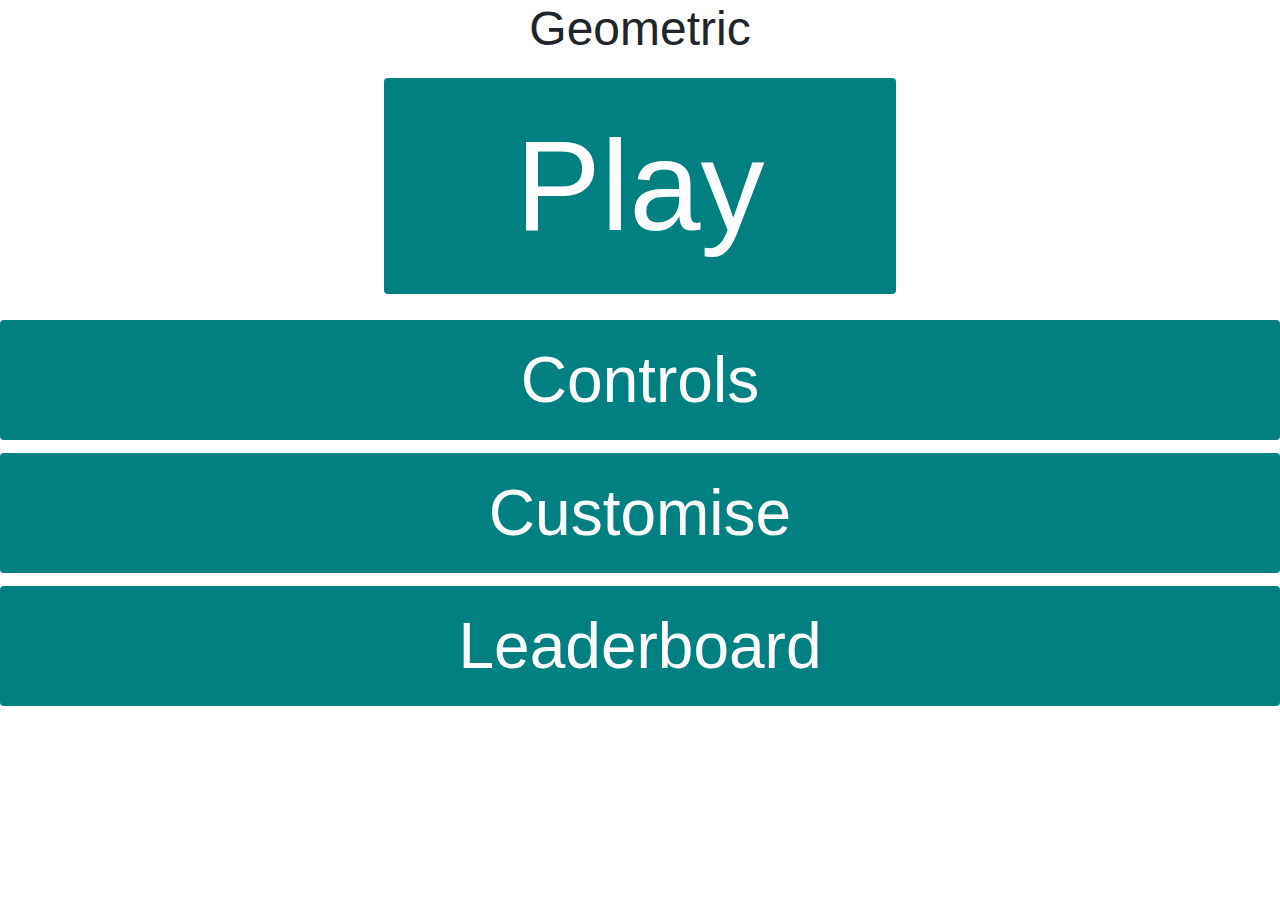
==== index.html @ 7d8d410e "Add pause button to game hub" ====
<!DOCTYPE html>
<html lang="en">
    <head>
        <meta charset="UTF-8">
        <meta name="viewport" content="width=device-width, initial-scale=1.0">
        <!--Bootstrap CSS-->
        <link rel="stylesheet" href="https://stackpath.bootstrapcdn.com/bootstrap/4.4.1/css/bootstrap.min.css" integrity="sha384-Vkoo8x4CGsO3+Hhxv8T/Q5PaXtkKtu6ug5TOeNV6gBiFeWPGFN9MuhOf23Q9Ifjh" crossorigin="anonymous">
        <!--Font Awesome Icons-->
        <link rel="stylesheet" href="https://use.fontawesome.com/releases/v5.13.1/css/all.css" integrity="sha384-xxzQGERXS00kBmZW/6qxqJPyxW3UR0BPsL4c8ILaIWXva5kFi7TxkIIaMiKtqV1Q" crossorigin="anonymous">
        <!--Local CSS-->
        <link rel="stylesheet" href="assets/css/style.css">
        <!--JQuery-->
        <script src="https://code.jquery.com/jquery-3.5.1.js" integrity="sha256-QWo7LDvxbWT2tbbQ97B53yJnYU3WhH/C8ycbRAkjPDc=" crossorigin="anonymous"></script>
        <title>Geometric</title>
    </head>
    <body>
        <!--Main Menu-->
        <section id="mainMenu" class="menu display-toggle">
            <h1>Geometric</h1>
            <button id="playButton" class="btn btn--play">Play</button>
            <button id="controlsButton" class="btn btn--menu" value="controls">Controls</button>
            <button id="customiseButton" class="btn btn--menu" value="customise">Customise</button>
            <button id="leaderboardButton" class="btn btn--menu" value="leaderboard">Leaderboard</button>
        </section>

        <!--Controls-->
        <section id="controls" class="control menu">
            <h2>Controls</h2>
                <div class="controls_item">
                    <div id="controlsInstructions"><h3>Click a control to set new key.</h3></div>
                    <button id="jumpButton" class="btn btn--control">Spacebar</button>
                    <p>OR</p>
                    <button class="btn btn--control">Right Side Click</button>
                    <p>=</p>
                    <div class="action">JUMP</div>
                </div>
                <div class="controls_item">
                    <button id="shootButton" class="btn btn--control">S</button>
                    <p>OR</p>
                    <button class="btn btn--control">Left Side Click</button>
                    <p>=</p>
                    <div class="action">SHOOT</div>
                </div>
            <button class="btn btn--menu" value="mainMenu">Main Menu</button>
        </section>

        <!--Customisation-->
        <section id="customise" class="menu">
            <h2>Customisation</h2>

            <!--Colour-->
            <div class="row">
                <div class="custom-title col-12">
                    <h3>Colour</h3>
                </div>
                <div class="col-3">
                    <button class="custom tri-color color-active" value="limegreen">
                        <div class="tri tri--limegreen custom_item"></div>
                    </button>
                </div>
                <div class="col-3">
                    <button class="custom tri-color" value="yellow">
                        <div class="tri tri--yellow custom_item"></div>
                    </button>
                </div>
                <div class="col-3">
                    <div class="lock"></div>
                    <button class="custom tri-color" value="green">
                        <div class="tri tri--green custom_item"></div>
                    </button>
                </div>
                <div class="col-3">
                    <div class="lock"></div>
                    <button class="custom tri-color" value="gold">
                        <div class="tri tri--gold custom_item"></div>
                    </button>
                </div>
            </div>

            <!--Laser-->
            <div class="row">
                <div class="custom-title col-12">
                    <h3>Laser</h3>
                </div>
                <div class="col-3">
                    <button class="custom laser-color laser-active" value="skyblue">
                        <hr class="laser laser--skyblue">
                    </button>
                </div>
                <div class="col-3">
                    <button class="custom laser-color" value="green">
                        <hr class="laser laser--green">
                    </button>
                </div>
                <div class="col-3">
                    <div class="lock"></div>
                    <button class="custom laser-color" value="blue">
                        <hr class="laser laser--blue">
                    </button>
                </div>
                <div class="col-3">
                    <div class="lock"></div>
                    <button class="custom laser-color" value="purple">
                        <hr class="laser laser--purple">
                    </button>
                </div>
            </div>
            <button class="btn btn--menu" value="mainMenu">Main Menu</button>
        </section>

        <!--Leaderboard-->
        <section id="leaderboard" class="menu">
            <h2>Leaderboard</h2>
            <div class="leaderboard">
                <div class="leaderboard_item row">
                    <div id="firstPlaceName" class="leaderboard_name col-6">
                        <p>NAME</p>
                    </div>
                    <div id="firstPlaceScore" class="leaderboard_score col-6">
                         <p>000</p>
                    </div>
                </div>
                <div class="leaderboard_item row">
                    <div id="secondPlaceName" class="leaderboard_name col-6">
                        <p>NAME</p>
                    </div>
                    <div id="secondPlaceScore" class="leaderboard_score col-6">
                         <p>000</p>
                    </div>
                </div>
                <div class="leaderboard_item row">
                    <div id="thirdPlaceName" class="leaderboard_name col-6">
                        <p>NAME</p>
                    </div>
                    <div id="thirdPlaceScore" class="leaderboard_score col-6">
                         <p>000</p>
                    </div>
                </div>
                <div class="leaderboard_item row">
                    <div id="fourPlaceName" class="leaderboard_name col-6">
                        <p>NAME</p>
                    </div>
                    <div id="fourPlaceScore" class="leaderboard_score col-6">
                         <p>000</p>
                    </div>
                </div>
            </div>
            <button class="btn btn--menu" value="mainMenu">Main Menu</button>
        </section>

        <!--Pause Menu-->
        <section id="pauseMenu" class="menu">
            <h2>Pause</h2>
            <button id="resumeBtn" class="btn btn--resume">Resume</button>
        </section>

        <!--Game Over-->
        <section id="gameOver" class="menu">
            <h2>Game Over</h2>
            <p>Your Score = <span id="yourScore"></span></p>
            <button class="btn btn--menu">Share to Facebook</button>
            <button class="btn btn--menu">Add Score to Leaderboard</button>
            <button class="btn btn--menu" value="mainMenu">Main Menu</button>
            <button class="btn btn--menu" value="playAgain">Play Again</button>
        </section>

        <!--Add to Leaderboard-->
        <section id="addToLeaderboard" class="menu">
           <h2>Leaderboard</h2>
        </section>

        <!--Background Images-->
        <img id="bgTitle1" src="assets/images/game-bg-one.jpg">
        <img id="bgTitle2" src="assets/images/game-bg-two.jpg">
        <img id="bgTitle3" src="assets/images/game-bg-three.jpg">

        <!--Audio-->
        <audio id="laserSound" src="assets/sfx/laser.mp3"></audio>
        <audio id="laserBounce" src="assets/sfx/laser-bounce.mp3"></audio>
        <audio id="laserAbsorb" src="assets/sfx/laser-absorb.mp3"></audio>
        <audio id="circleExplosion" src="assets/sfx/circle-explosion.mp3"></audio>
        <audio id="jumpSound" src="assets/sfx/jump.mp3"></audio>
        <audio id="heroCrash" src="assets/sfx/hero-crash.mp3"></audio>
        
        <!--Bootstrap JS-->
        <script src="https://code.jquery.com/jquery-3.4.1.slim.min.js" integrity="sha384-J6qa4849blE2+poT4WnyKhv5vZF5SrPo0iEjwBvKU7imGFAV0wwj1yYfoRSJoZ+n" crossorigin="anonymous"></script>
        <script src="https://cdn.jsdelivr.net/npm/popper.js@1.16.0/dist/umd/popper.min.js" integrity="sha384-Q6E9RHvbIyZFJoft+2mJbHaEWldlvI9IOYy5n3zV9zzTtmI3UksdQRVvoxMfooAo" crossorigin="anonymous"></script>
        <script src="https://stackpath.bootstrapcdn.com/bootstrap/4.4.1/js/bootstrap.min.js" integrity="sha384-wfSDF2E50Y2D1uUdj0O3uMBJnjuUD4Ih7YwaYd1iqfktj0Uod8GCExl3Og8ifwB6" crossorigin="anonymous"></script>

        <!--Scripts-->
        <script src="assets/scripts/key-mapping.js"></script>
        <script src="assets/scripts/togglers.js"></script>
        <script src="assets/scripts/game-initializer.js"></script>
        <script src="assets/scripts/game.js"></script>
        <script src="assets/scripts/background.js"></script>
        <script src="assets/scripts/triangle-collision.js"></script>
        <script src="assets/scripts/touch-controls.js"></script>
        <script src="assets/scripts/pause.js"></script>
        <script src="assets/scripts/hub.js"></script>
    </body>
</html>
---- assets/css/style.css ----
body {
    margin: 0;
}

.menu {
    width: 100%;
    height: 100%;
    display: none;
    text-align: center;
}

canvas {
    background-color: rgb(56, 56, 56);
}

img {
    display: none;
}

.left-side, .right-side {
    position: absolute;
    height: 100%;
    width: 50%;
}

.left-side {
    left: 0;
}

.right-side {
    right: 0;
}

.display-toggle {
    display: block !important;
}

/*------------------------------------------------Header Text*/
h1, h2, p {
    font-size: 3rem;
}

/*------------------------------------------------Buttons*/
.btn {
    font-size: 4rem;
    background-color: #008080;
    color: white;
    padding: 11px;
    text-align: center;
}

.btn--menu {
    display: block;
    width: 100%;
    margin: 1% auto;
}

.btn--play {
    font-size: 8rem;
    width: 40%;
    margin: 1vw auto;
}

.btn--control,
.action {
    width: 20%;
    display: inline-block;
    margin: 0 2%;
}

/*------------------------------------------------Controls*/
.control p {
    display: inline;
}

.controls_item {
    margin: 2vh 0;
}

.action {
    font-size: 1.5rem; 
}

.row {
    width: 60%;
    margin: 5vh auto;
}

/*------------------------------------------------Customisation*/
.custom-title {
    margin-bottom: 2vh;
}

.custom {
    width: 20vh;
    height: 20vh;
}

.custom_item {
    position: relative;
    top: 20%;
    left: 50%;
    -webkit-transform: translate(-50%, -20%);
    transform: translate(-50%, -20%);
}

/*--Triangle--*/
.tri {
    width: 0; 
    height: 0; 
    border-left: 5vh solid transparent;
    border-right: 5vh solid transparent;
    border-bottom: 8.660254vh solid;
}

.tri--limegreen {
    border-bottom-color: limegreen;
}

.tri--yellow {
    border-bottom-color: yellow;
}

.tri--green {
    border-bottom-color: green;
}

.tri--gold {
    border-bottom-color: gold;
}

/*--Lazer--*/
.color-active, 
.laser-active {
    background-color: rgb(159, 255, 159);
}

.laser {
    width: 50%;
    border: 2px solid;
}

.laser--skyblue {
    border-color: skyblue;
}

.laser--green {
    border-color: green;
}

.laser--blue {
    border-color: blue;
}

.laser--purple {
    border-color: purple;
}

/*------------------------------------------------Leaderboard*/
.leaderboard {
    background-color: rgba(0,0,0,0.5);
    width: 50%;
    margin: 0 auto;
}

.leaderboard_score, 
.leaderboard_name {
    color: white; 
}

/*------------------------------------------------Touch Control Zones*/
.touch {
    position: absolute;
    width: 50%; 
    height: 100%;
    top: 0;
    background: none;
    border: none;
}

.touch--left {
    left: 0;
}

.touch--right {
    right: 0;
}

.touch:focus {
    outline: none;
}

/*------------------------------------------------404 Error Page*/
.error-pic_item {
    height: 100%;
}

.error-pic_tri {
    margin: 0 auto;
}

.error-info {
     text-align: center;
}

/*------------------------------------------------Pause Menu*/
#pauseMenu {
    position: absolute;
    height: 100%;
    background-color: rgba(0,0,0,0.5);
    top: 0;
}

.btn--resume {
    width: 60%;
}

/*------------------------------------------------Hub*/
#pause {
    color: white;
    position: absolute;
    top: 0;
    left: 5px;
    width: 50%;
    z-index: 2;
    font-size: 2rem;
}

#pause p{
    display: inline-block;
}

.btn--hub {
    font-size: 2rem;
    display: inline-block;
    margin-left: 10px; 
}
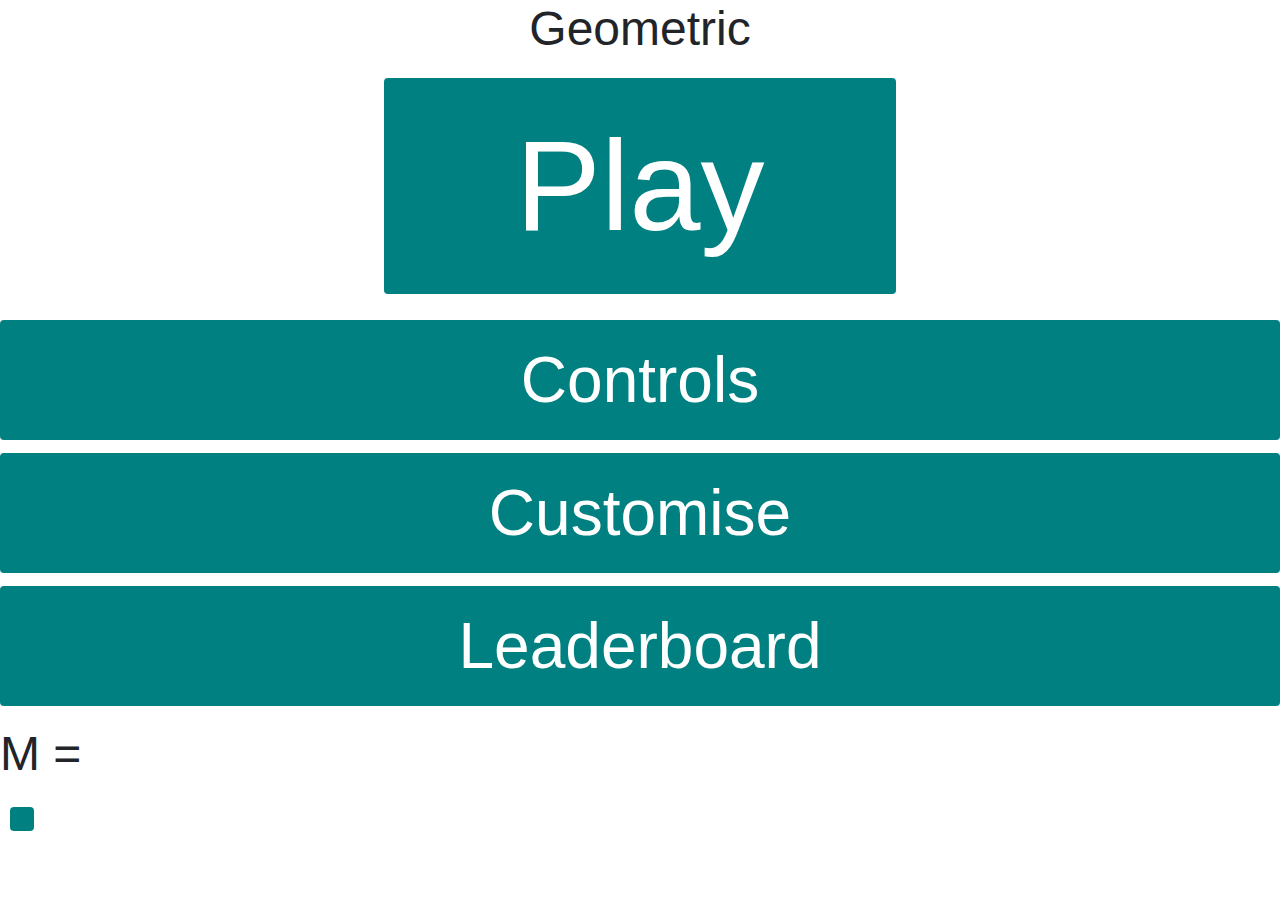
==== commit d7a5ce37: "Add mute button to the hub" ====
--- a/index.html
+++ b/index.html
@@ -11,9 +11,25 @@
         <link rel="stylesheet" href="assets/css/style.css">
         <!--JQuery-->
         <script src="https://code.jquery.com/jquery-3.5.1.js" integrity="sha256-QWo7LDvxbWT2tbbQ97B53yJnYU3WhH/C8ycbRAkjPDc=" crossorigin="anonymous"></script>
+        <!--Local Scripts-->
+        <script defer src="assets/scripts/key-mapping.js"></script>
+        <script defer src="assets/scripts/game-initializer.js"></script>
+        <script defer src="assets/scripts/game.js"></script>
+        <script defer src="assets/scripts/background.js"></script>
+        <script defer src="assets/scripts/triangle-collision.js"></script>
+        <script defer src="assets/scripts/touch-controls.js"></script>
+        <script defer src="assets/scripts/pause.js"></script>
+        <script defer src="assets/scripts/hub.js"></script>
+        <script defer src="assets/scripts/sound-effects.js"></script>
+        <script defer src="assets/scripts/togglers.js"></script>
+        <!--Title-->
         <title>Geometric</title>
     </head>
     <body>
+        <!--Background Images-->
+        <img id="bgTitle1" src="assets/images/game-bg-one.jpg">
+        <img id="bgTitle2" src="assets/images/game-bg-two.jpg">
+        <img id="bgTitle3" src="assets/images/game-bg-three.jpg">
         <!--Main Menu-->
         <section id="mainMenu" class="menu display-toggle">
             <h1>Geometric</h1>
@@ -169,10 +185,13 @@
            <h2>Leaderboard</h2>
         </section>
 
-        <!--Background Images-->
-        <img id="bgTitle1" src="assets/images/game-bg-one.jpg">
-        <img id="bgTitle2" src="assets/images/game-bg-two.jpg">
-        <img id="bgTitle3" src="assets/images/game-bg-three.jpg">
+        <!--Hub-->
+        <section id="headsUp" class="hub" >
+            <div id="mute" class="hub_item hub_item--right">
+                <p>M =</p>
+                <button id="muteBtn" class="btn btn--hub"><i id="muteIcon" class="fas fa-volume-up"></i></button>
+            </div>
+        </section>
 
         <!--Audio-->
         <audio id="laserSound" src="assets/sfx/laser.mp3"></audio>
@@ -181,21 +200,5 @@
         <audio id="circleExplosion" src="assets/sfx/circle-explosion.mp3"></audio>
         <audio id="jumpSound" src="assets/sfx/jump.mp3"></audio>
         <audio id="heroCrash" src="assets/sfx/hero-crash.mp3"></audio>
-        
-        <!--Bootstrap JS-->
-        <script src="https://code.jquery.com/jquery-3.4.1.slim.min.js" integrity="sha384-J6qa4849blE2+poT4WnyKhv5vZF5SrPo0iEjwBvKU7imGFAV0wwj1yYfoRSJoZ+n" crossorigin="anonymous"></script>
-        <script src="https://cdn.jsdelivr.net/npm/popper.js@1.16.0/dist/umd/popper.min.js" integrity="sha384-Q6E9RHvbIyZFJoft+2mJbHaEWldlvI9IOYy5n3zV9zzTtmI3UksdQRVvoxMfooAo" crossorigin="anonymous"></script>
-        <script src="https://stackpath.bootstrapcdn.com/bootstrap/4.4.1/js/bootstrap.min.js" integrity="sha384-wfSDF2E50Y2D1uUdj0O3uMBJnjuUD4Ih7YwaYd1iqfktj0Uod8GCExl3Og8ifwB6" crossorigin="anonymous"></script>
-
-        <!--Scripts-->
-        <script src="assets/scripts/key-mapping.js"></script>
-        <script src="assets/scripts/togglers.js"></script>
-        <script src="assets/scripts/game-initializer.js"></script>
-        <script src="assets/scripts/game.js"></script>
-        <script src="assets/scripts/background.js"></script>
-        <script src="assets/scripts/triangle-collision.js"></script>
-        <script src="assets/scripts/touch-controls.js"></script>
-        <script src="assets/scripts/pause.js"></script>
-        <script src="assets/scripts/hub.js"></script>
     </body>
 </html> 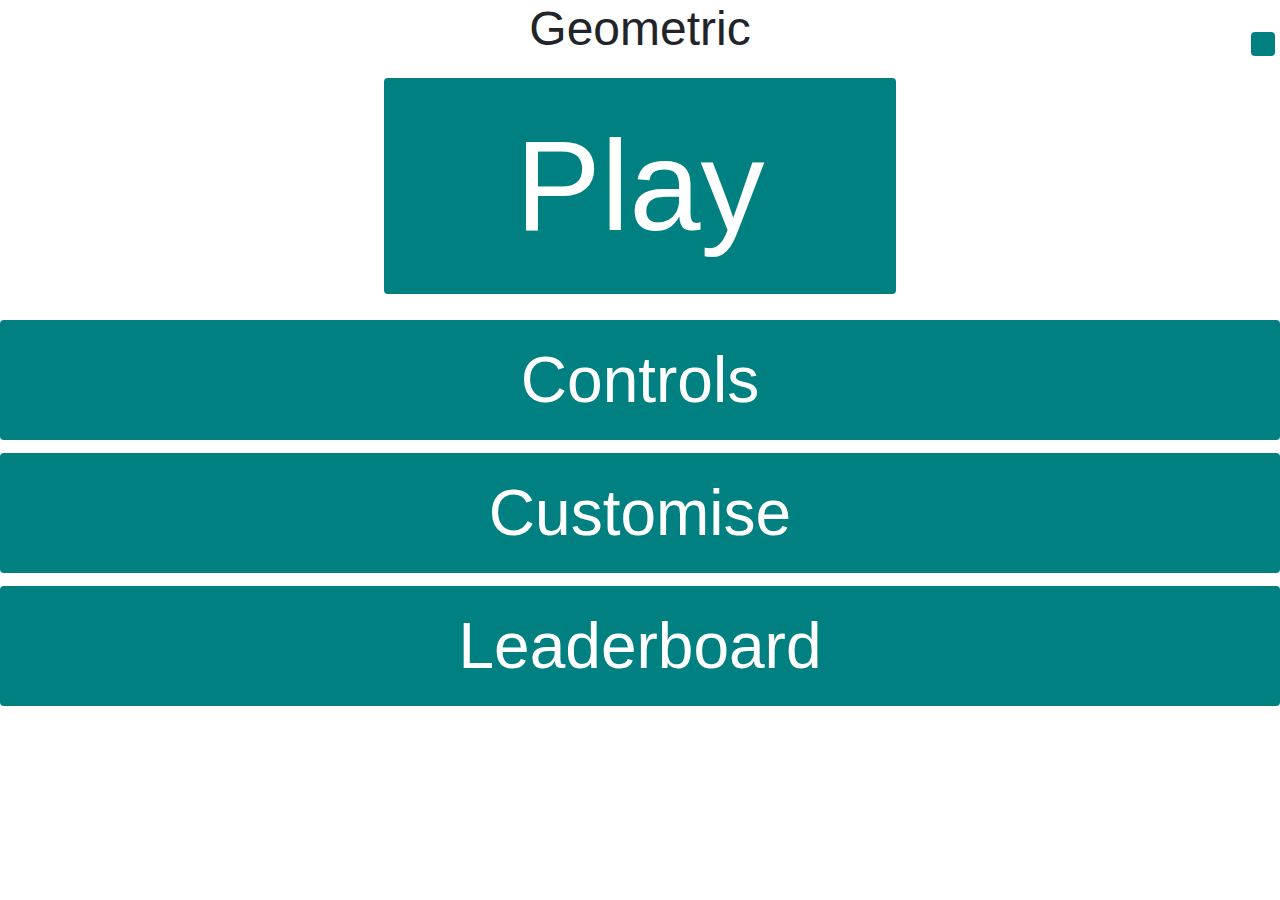
==== commit 79ae55f7: "Add level map loop and improved map renderer" ====
--- a/index.html
+++ b/index.html
@@ -3,6 +3,8 @@
     <head>
         <meta charset="UTF-8">
         <meta name="viewport" content="width=device-width, initial-scale=1.0">
+        <!--Favicon-->
+        <link rel="icon" type="image/svg" href="assets/images/triangle-favicon.png"/>
         <!--Bootstrap CSS-->
         <link rel="stylesheet" href="https://stackpath.bootstrapcdn.com/bootstrap/4.4.1/css/bootstrap.min.css" integrity="sha384-Vkoo8x4CGsO3+Hhxv8T/Q5PaXtkKtu6ug5TOeNV6gBiFeWPGFN9MuhOf23Q9Ifjh" crossorigin="anonymous">
         <!--Font Awesome Icons-->
@@ -12,8 +14,9 @@
         <!--JQuery-->
         <script src="https://code.jquery.com/jquery-3.5.1.js" integrity="sha256-QWo7LDvxbWT2tbbQ97B53yJnYU3WhH/C8ycbRAkjPDc=" crossorigin="anonymous"></script>
         <!--Local Scripts-->
-        <script defer src="assets/scripts/key-mapping.js"></script>
-        <script defer src="assets/scripts/game-initializer.js"></script>
+        <script defer src="assets/scripts/hero.js"></script>
+        <script defer src="assets/scripts/floor.js"></script>
+        <script defer src="assets/scripts/mapping.js"></script>
         <script defer src="assets/scripts/game.js"></script>
         <script defer src="assets/scripts/background.js"></script>
         <script defer src="assets/scripts/triangle-collision.js"></script>
@@ -22,18 +25,21 @@
         <script defer src="assets/scripts/hub.js"></script>
         <script defer src="assets/scripts/sound-effects.js"></script>
         <script defer src="assets/scripts/togglers.js"></script>
+        <script defer src="assets/scripts/key-mapping.js"></script>
+        <script defer src="assets/scripts/game-initializer.js"></script>
         <!--Title-->
         <title>Geometric</title>
     </head>
     <body>
         <!--Background Images-->
-        <img id="bgTitle1" src="assets/images/game-bg-one.jpg">
-        <img id="bgTitle2" src="assets/images/game-bg-two.jpg">
-        <img id="bgTitle3" src="assets/images/game-bg-three.jpg">
+        <img id="bgTitle1" class="bg-image" src="assets/images/game-bg-one.jpg">
+        <img id="bgTitle2" class="bg-image" src="assets/images/game-bg-two.jpg">
+        <img id="bgTitle3" class="bg-image" src="assets/images/game-bg-three.jpg">
         <!--Main Menu-->
         <section id="mainMenu" class="menu display-toggle">
             <h1>Geometric</h1>
-            <button id="playButton" class="btn btn--play">Play</button>
+            <img id="loadingIcon" src="assets/images/loading-triangles.gif">
+            <button id="playButton" class="btn btn--play hide">Play</button>
             <button id="controlsButton" class="btn btn--menu" value="controls">Controls</button>
             <button id="customiseButton" class="btn btn--menu" value="customise">Customise</button>
             <button id="leaderboardButton" class="btn btn--menu" value="leaderboard">Leaderboard</button>
@@ -44,14 +50,14 @@
             <h2>Controls</h2>
                 <div class="controls_item">
                     <div id="controlsInstructions"><h3>Click a control to set new key.</h3></div>
-                    <button id="jumpButton" class="btn btn--control">Spacebar</button>
+                    <button id="jumpButton" class="btn btn--control">W</button>
                     <p>OR</p>
                     <button class="btn btn--control">Right Side Click</button>
                     <p>=</p>
                     <div class="action">JUMP</div>
                 </div>
                 <div class="controls_item">
-                    <button id="shootButton" class="btn btn--control">S</button>
+                    <button id="shootButton" class="btn btn--control">D</button>
                     <p>OR</p>
                     <button class="btn btn--control">Left Side Click</button>
                     <p>=</p>
--- a/assets/css/style.css
+++ b/assets/css/style.css
@@ -35,7 +35,7 @@
     display: block !important;
 }
 
-/*------------------------------------------------Header Text*/
+/*------------------------------------------------Header & Text*/
 h1, h2, p {
     font-size: 3rem;
 }
@@ -216,22 +216,33 @@
 }
 
 /*------------------------------------------------Hub*/
-#pause {
+.hub {
+    position: absolute;
+    z-index: 2;
+    top: 0;
+    width: 100%;
+
+}
+.hub_item {
     color: white;
-    position: absolute;
-    top: 0;
-    left: 5px;
-    width: 50%;
-    z-index: 2;
     font-size: 2rem;
-}
-
-#pause p{
-    display: inline-block;
+    padding: 0 5px;
+}
+
+.hub_item--left{
+    float: left;
+}
+
+.hub_item--right{
+    float: right;
+}
+
+.hub_item p{
+    display: inline;
 }
 
 .btn--hub {
     font-size: 2rem;
-    display: inline-block;
+    display: inline;
     margin-left: 10px; 
 }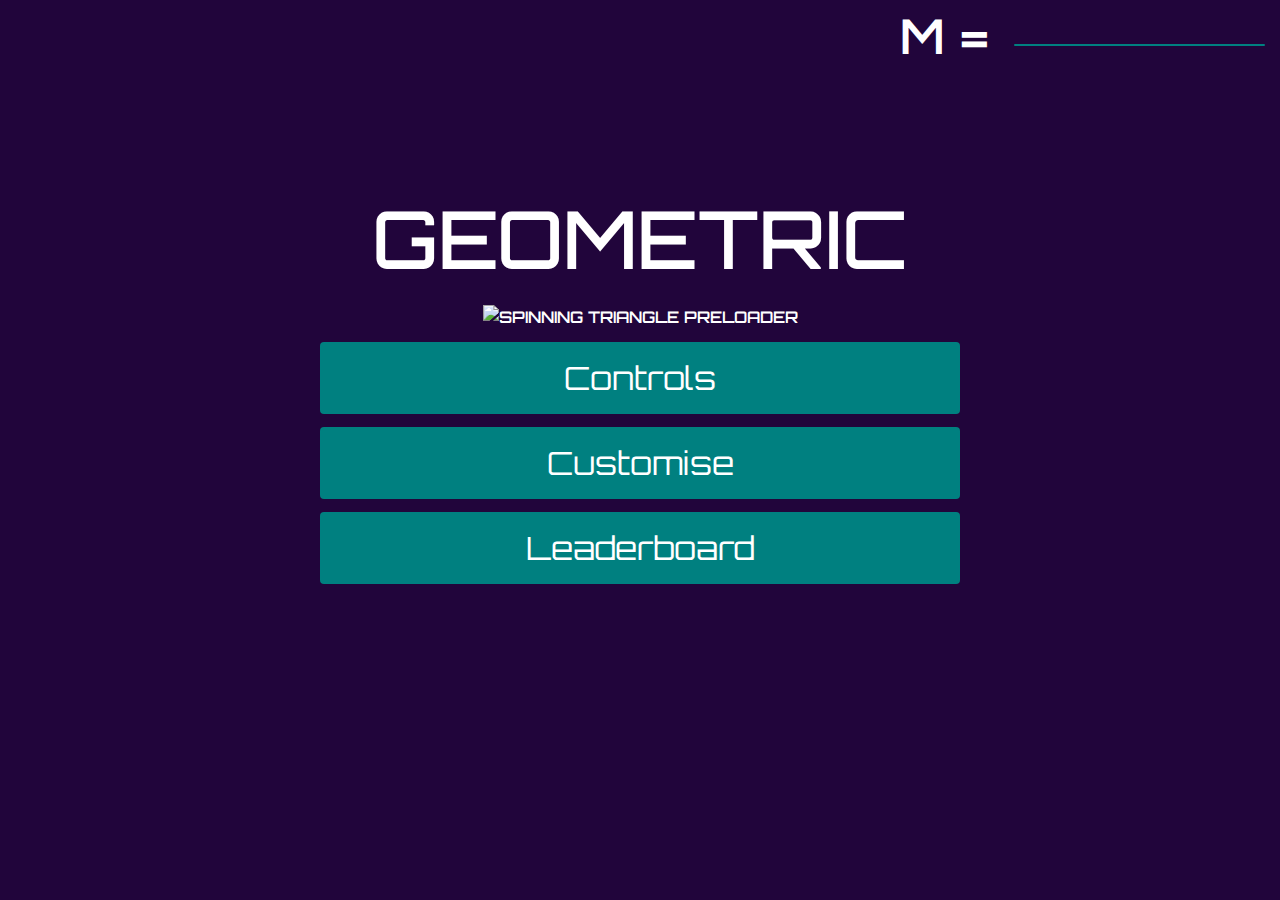
==== commit fcd76e5d: "Add instructions to rotate their browser if not in the landscape" ====
--- a/index.html
+++ b/index.html
@@ -11,35 +11,37 @@
         <link rel="stylesheet" href="https://use.fontawesome.com/releases/v5.13.1/css/all.css" integrity="sha384-xxzQGERXS00kBmZW/6qxqJPyxW3UR0BPsL4c8ILaIWXva5kFi7TxkIIaMiKtqV1Q" crossorigin="anonymous">
         <!--Local CSS-->
         <link rel="stylesheet" href="assets/css/style.css">
+        <!--Title-->
+        <title>Geometric</title>
         <!--JQuery-->
         <script src="https://code.jquery.com/jquery-3.5.1.js" integrity="sha256-QWo7LDvxbWT2tbbQ97B53yJnYU3WhH/C8ycbRAkjPDc=" crossorigin="anonymous"></script>
         <!--Local Scripts-->
         <script defer src="assets/scripts/hero.js"></script>
         <script defer src="assets/scripts/floor.js"></script>
-        <script defer src="assets/scripts/mapping.js"></script>
+        <script defer src="assets/scripts/obstacle-maps.js"></script>
+        <script defer src="assets/scripts/obstacles.js"></script>
+        <script defer src="assets/scripts/laser.js"></script>
         <script defer src="assets/scripts/game.js"></script>
         <script defer src="assets/scripts/background.js"></script>
         <script defer src="assets/scripts/triangle-collision.js"></script>
-        <script defer src="assets/scripts/touch-controls.js"></script>
+        <script defer src="assets/scripts/controller.js"></script>
         <script defer src="assets/scripts/pause.js"></script>
-        <script defer src="assets/scripts/hub.js"></script>
         <script defer src="assets/scripts/sound-effects.js"></script>
-        <script defer src="assets/scripts/togglers.js"></script>
         <script defer src="assets/scripts/key-mapping.js"></script>
         <script defer src="assets/scripts/game-initializer.js"></script>
-        <!--Title-->
-        <title>Geometric</title>
+        <script defer src="assets/scripts/togglers.js"></script>
     </head>
     <body>
         <!--Background Images-->
-        <img id="bgTitle1" class="bg-image" src="assets/images/game-bg-one.jpg">
-        <img id="bgTitle2" class="bg-image" src="assets/images/game-bg-two.jpg">
-        <img id="bgTitle3" class="bg-image" src="assets/images/game-bg-three.jpg">
+        <img id="bgTitle1" class="bg-image" src="assets/images/game-bg-one.jpg" alt="Game Space Background Title 1">
+        <img id="bgTitle2" class="bg-image" src="assets/images/game-bg-two.jpg" alt="Game Space Background Title 3">
+        <img id="bgTitle3" class="bg-image" src="assets/images/game-bg-three.jpg" alt="Game Space Background Title 3">
         <!--Main Menu-->
         <section id="mainMenu" class="menu display-toggle">
             <h1>Geometric</h1>
-            <img id="loadingIcon" src="assets/images/loading-triangles.gif">
-            <button id="playButton" class="btn btn--play hide">Play</button>
+            <p id="rotationInstruction" class="rotation-instruction">Please put your device or browser into landscape</p>
+            <img id="loadingIcon" src="assets/images/loading-triangles.gif" alt="Spinning Triangle Preloader">
+            <button id="playButton" class="btn btn--play play hide">Play</button>
             <button id="controlsButton" class="btn btn--menu" value="controls">Controls</button>
             <button id="customiseButton" class="btn btn--menu" value="customise">Customise</button>
             <button id="leaderboardButton" class="btn btn--menu" value="leaderboard">Leaderboard</button>
@@ -47,21 +49,21 @@
 
         <!--Controls-->
         <section id="controls" class="control menu">
-            <h2>Controls</h2>
+            <h2 class="menu-title">Controls</h2>
                 <div class="controls_item">
                     <div id="controlsInstructions"><h3>Click a control to set new key.</h3></div>
                     <button id="jumpButton" class="btn btn--control">W</button>
-                    <p>OR</p>
-                    <button class="btn btn--control">Right Side Click</button>
+                    <p class="controls_text">OR</p>
+                    <button class="btn btn--control">Tap Right</button>
                     <p>=</p>
-                    <div class="action">JUMP</div>
+                    <div class="controls_action">JUMP</div>
                 </div>
                 <div class="controls_item">
                     <button id="shootButton" class="btn btn--control">D</button>
-                    <p>OR</p>
-                    <button class="btn btn--control">Left Side Click</button>
+                    <p class="controls_text">OR</p>
+                    <button class="btn btn--control">Tap Left</button>
                     <p>=</p>
-                    <div class="action">SHOOT</div>
+                    <div class="controls_action">SHOOT</div>
                 </div>
             <button class="btn btn--menu" value="mainMenu">Main Menu</button>
         </section>
@@ -75,27 +77,21 @@
                 <div class="custom-title col-12">
                     <h3>Colour</h3>
                 </div>
-                <div class="col-3">
-                    <button class="custom tri-color color-active" value="limegreen">
-                        <div class="tri tri--limegreen custom_item"></div>
-                    </button>
-                </div>
-                <div class="col-3">
-                    <button class="custom tri-color" value="yellow">
-                        <div class="tri tri--yellow custom_item"></div>
-                    </button>
-                </div>
-                <div class="col-3">
-                    <div class="lock"></div>
-                    <button class="custom tri-color" value="green">
-                        <div class="tri tri--green custom_item"></div>
-                    </button>
-                </div>
-                <div class="col-3">
-                    <div class="lock"></div>
-                    <button class="custom tri-color" value="gold">
-                        <div class="tri tri--gold custom_item"></div>
-                    </button>
+                <div class="custom-container col-12 col-lg-3">
+                    <button class="custom tri-color color-active" value="limegreen"></button>
+                    <div class="tri tri--limegreen custom_item"></div>
+                </div>
+                <div class="custom-container col-12 col-lg-3">
+                    <button class="custom tri-color" value="yellow"></button>
+                    <div class="tri tri--yellow custom_item"></div>
+                </div>
+                <div class="custom-container col-12 col-lg-3">
+                    <button class="custom tri-color" value="skyblue"></button>
+                    <div class="tri tri--green custom_item"></div>
+                </div>
+                <div class="custom-container col-12 col-lg-3">
+                    <button class="custom tri-color" value="red"></button>
+                    <div class="tri tri--gold custom_item"></div>
                 </div>
             </div>
 
@@ -104,27 +100,23 @@
                 <div class="custom-title col-12">
                     <h3>Laser</h3>
                 </div>
-                <div class="col-3">
-                    <button class="custom laser-color laser-active" value="skyblue">
-                        <hr class="laser laser--skyblue">
-                    </button>
-                </div>
-                <div class="col-3">
-                    <button class="custom laser-color" value="green">
-                        <hr class="laser laser--green">
-                    </button>
-                </div>
-                <div class="col-3">
-                    <div class="lock"></div>
-                    <button class="custom laser-color" value="blue">
-                        <hr class="laser laser--blue">
-                    </button>
-                </div>
-                <div class="col-3">
-                    <div class="lock"></div>
-                    <button class="custom laser-color" value="purple">
-                        <hr class="laser laser--purple">
-                    </button>
+            </div>
+            <div class="row">
+                <div class="custom-container col-12 col-lg-3">
+                    <button class="custom laser-color laser-active" value="skyblue"></button>
+                    <hr class="laser laser--skyblue">
+                </div>
+                <div class="custom-container col-12 col-lg-3">
+                    <button class="custom laser-color" value="orange"></button>
+                    <hr class="laser laser--green">
+                </div>
+                <div class="custom-container col-12 col-lg-3">
+                    <button class="custom laser-color" value="deeppink"></button>
+                    <hr class="laser laser--blue">
+                </div>
+                <div class="custom-container col-12 col-lg-3">
+                    <button class="custom laser-color" value="turquoise"></button>
+                    <hr class="laser laser--purple">
                 </div>
             </div>
             <button class="btn btn--menu" value="mainMenu">Main Menu</button>
@@ -172,18 +164,19 @@
 
         <!--Pause Menu-->
         <section id="pauseMenu" class="menu">
-            <h2>Pause</h2>
-            <button id="resumeBtn" class="btn btn--resume">Resume</button>
+            <div class="pause-menu-container">
+                <h2>Pause</h2>
+                <button id="resumeBtn" class="btn btn--pause">Resume</button>
+                <button id="quit" class="btn btn--pause">Quit</button>
+            </div>
         </section>
 
         <!--Game Over-->
         <section id="gameOver" class="menu">
-            <h2>Game Over</h2>
-            <p>Your Score = <span id="yourScore"></span></p>
-            <button class="btn btn--menu">Share to Facebook</button>
+            <h2 id="gameOverTitle">Game Over</h2>
+            <button id="playAgain" class="btn btn--play-again play">Play Again</button>
             <button class="btn btn--menu">Add Score to Leaderboard</button>
             <button class="btn btn--menu" value="mainMenu">Main Menu</button>
-            <button class="btn btn--menu" value="playAgain">Play Again</button>
         </section>
 
         <!--Add to Leaderboard-->
@@ -192,12 +185,12 @@
         </section>
 
         <!--Hub-->
-        <section id="headsUp" class="hub" >
+        <div id="headsUp" class="hub" >
             <div id="mute" class="hub_item hub_item--right">
-                <p>M =</p>
+                <p class="hub_text">M =</p>
                 <button id="muteBtn" class="btn btn--hub"><i id="muteIcon" class="fas fa-volume-up"></i></button>
             </div>
-        </section>
+        </div>
 
         <!--Audio-->
         <audio id="laserSound" src="assets/sfx/laser.mp3"></audio>
--- a/assets/css/style.css
+++ b/assets/css/style.css
@@ -1,19 +1,35 @@
+/*------------------------------------------------Google Fonts*/
+@import url('https://fonts.googleapis.com/css2?family=Orbitron:wght@400;500;600;700;800;900&display=swap');
+
+/*------------------------------------------------Basic Structure*/
 body {
     margin: 0;
+    font-family: 'Orbitron', sans-serif;
+    font-weight: 600;
+    text-transform: uppercase;
+    background-color: rgb(33, 5, 59);
+    color: white;
 }
 
 .menu {
-    width: 100%;
-    height: 100%;
     display: none;
     text-align: center;
+    position: absolute;
+    width: 100%;
+    top: 20%;
 }
 
 canvas {
     background-color: rgb(56, 56, 56);
-}
-
-img {
+    width: 100%;
+}
+
+.row {
+    width: 80%;
+    margin: 20px auto;
+}
+
+.bg-image {
     display: none;
 }
 
@@ -31,34 +47,80 @@
     right: 0;
 }
 
+/*------------------------------------------------Display Classes*/
 .display-toggle {
     display: block !important;
 }
 
+.hide, .rotation-instruction {
+    display: none;
+}
+
+
 /*------------------------------------------------Header & Text*/
-h1, h2, p {
+h1 {
+    font-size: 5rem;
+    color: white;
+    padding: 10px;
+}
+
+.page-header {
     font-size: 3rem;
-}
+    color: white;
+}
+
+h2 {
+    font-size: 3rem;
+}
+
+p {
+    margin: 0;
+}
+
+@media screen and (max-width: 576px) {
+    h1 {
+        font-size: 3.75rem;
+    }
+}
+
+@media screen and (max-width: 425px) {
+    h1 {
+        font-size: 3rem;
+    }
+
+    .menu-title {
+        font-size: 2rem;
+    }
+}
+
+@media screen and (max-width: 375px) {
+    h1,
+    h2 {
+        font-size: 1.75rem;
+    }
+}
+
 
 /*------------------------------------------------Buttons*/
 .btn {
-    font-size: 4rem;
     background-color: #008080;
     color: white;
     padding: 11px;
+    width: 50%;
     text-align: center;
+    outline: none
 }
 
 .btn--menu {
     display: block;
-    width: 100%;
     margin: 1% auto;
+    font-size: 2rem;
 }
 
 .btn--play {
-    font-size: 8rem;
-    width: 40%;
+    font-size: 4rem;
     margin: 1vw auto;
+    background-color: rgb(21, 255, 0);
 }
 
 .btn--control,
@@ -68,49 +130,106 @@
     margin: 0 2%;
 }
 
+.btn--hub {
+    font-size: 2rem;
+    display: inline-block;
+    padding: 0 5px;
+    margin-left: 10px;
+    margin-top: 10px; 
+    margin-right: 10px;
+    width: 50%;
+}
+
+.btn--play-again {
+    display: block;
+    margin: 1% auto;
+    font-size: 2rem;
+    background-color: rgb(21, 255, 0);
+}
+
+.btn--pause {
+    display: block;
+    margin: 10px auto;
+    font-size: 2rem;
+}
+
+@media screen and (max-width: 765px) {
+    .btn--menu, 
+    .btn--play,
+    .btn--pause,
+    .btn--play-again {
+        width: 90%;
+    }
+
+    .btn--hub {
+        width: 90%;
+        margin-right: 0;
+    }
+
+    #pause {
+        font-size: 2rem;
+
+    }
+}
 /*------------------------------------------------Controls*/
-.control p {
+.controls_text {
     display: inline;
 }
 
 .controls_item {
-    margin: 2vh 0;
-}
-
-.action {
+    margin: 20px 0;
+}
+
+.controls_action {
     font-size: 1.5rem; 
 }
 
-.row {
-    width: 60%;
-    margin: 5vh auto;
+@media screen and (max-width: 765px) {
+    #jumpButton,
+    #shootButton,
+    #controlsInstructions,
+    .controls_text {
+        display: none;
+    }
+
+    .btn--control {
+        width: 90%;
+    }
 }
 
 /*------------------------------------------------Customisation*/
 .custom-title {
-    margin-bottom: 2vh;
+    margin-bottom: 20px;
+}
+
+.custom-container {
+    width: 200px;
+    height: 200px;
 }
 
 .custom {
-    width: 20vh;
-    height: 20vh;
+    width: 100%;
+    height: 100%;
+    background-color: transparent;
+    border: 3px solid #008080;
+    outline: none !important;
+    z-index: 3;
 }
 
 .custom_item {
     position: relative;
-    top: 20%;
-    left: 50%;
-    -webkit-transform: translate(-50%, -20%);
-    transform: translate(-50%, -20%);
+    top: -80%;
+    left: 30%;
+    z-index: -3;
 }
 
 /*--Triangle--*/
 .tri {
-    width: 0; 
-    height: 0; 
-    border-left: 5vh solid transparent;
-    border-right: 5vh solid transparent;
-    border-bottom: 8.660254vh solid;
+    width: 0;
+	height: 0;
+	border-right: 50px solid  transparent; 
+	border-left: 50px solid  transparent; 
+	border-bottom: 86.60254px solid;
 }
 
 .tri--limegreen {
@@ -122,22 +241,25 @@
 }
 
 .tri--green {
-    border-bottom-color: green;
+    border-bottom-color: skyblue;
 }
 
 .tri--gold {
-    border-bottom-color: gold;
+    border-bottom-color: red;
 }
 
 /*--Lazer--*/
 .color-active, 
 .laser-active {
-    background-color: rgb(159, 255, 159);
+    border-color: rgb(21, 255, 0);
 }
 
 .laser {
-    width: 50%;
-    border: 2px solid;
+    width: 60px;
+    border: 5px solid;
+    position: relative;
+    top: -60%;
+    z-index: -3;
 }
 
 .laser--skyblue {
@@ -145,16 +267,17 @@
 }
 
 .laser--green {
-    border-color: green;
+    border-color: orange;
 }
 
 .laser--blue {
-    border-color: blue;
+    border-color: deeppink;
 }
 
 .laser--purple {
-    border-color: purple;
-}
+    border-color: turquoise;
+}
+
 
 /*------------------------------------------------Leaderboard*/
 .leaderboard {
@@ -211,9 +334,11 @@
     top: 0;
 }
 
-.btn--resume {
-    width: 60%;
-}
+.pause-menu-container {
+    position: relative;
+    top: 40%;
+}
+
 
 /*------------------------------------------------Hub*/
 .hub {
@@ -225,24 +350,41 @@
 }
 .hub_item {
     color: white;
-    font-size: 2rem;
     padding: 0 5px;
+    width: 40%;
+    font-size: 3rem;
+
 }
 
 .hub_item--left{
     float: left;
+    text-align: left;
 }
 
 .hub_item--right{
     float: right;
-}
-
-.hub_item p{
-    display: inline;
-}
-
-.btn--hub {
-    font-size: 2rem;
-    display: inline;
-    margin-left: 10px; 
+    text-align: right;
+}
+
+.hub_text {
+    display: inline-block;
+}
+
+@media screen and (max-width: 1400px) {
+
+}
+
+@media screen and (max-width: 768px) {
+    .hub_text {
+        display: none;
+    }
+}
+
+/*------------------------------------------------Game Over Menu*/
+#yourScore {
+    font-size: 3rem;
+}
+/*------------------------------------------------Loading Gif*/
+.loadingIcon {
+    display: block;
 }